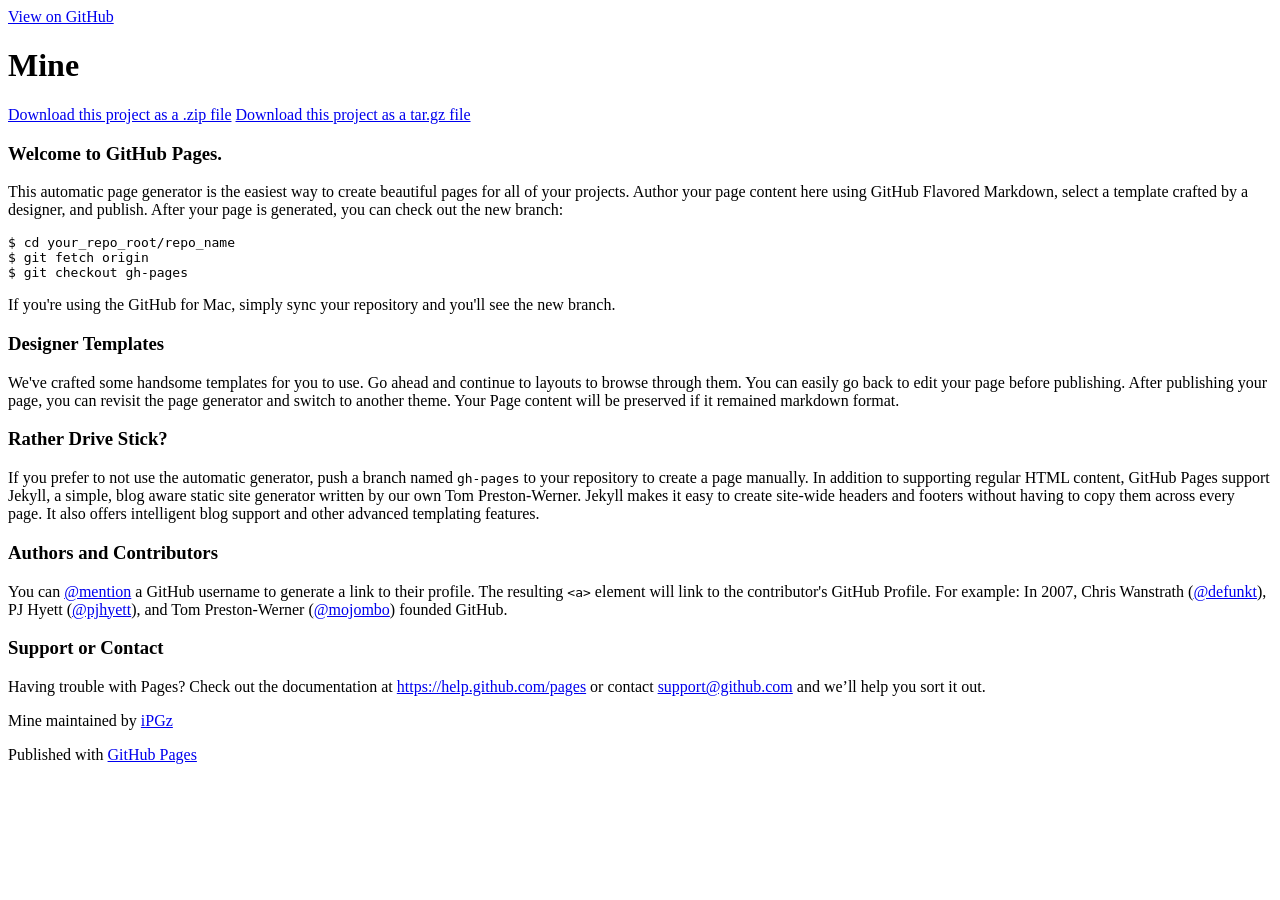
==== index.html @ 2ac25fbf "Create gh-pages branch via GitHub" ====
<!DOCTYPE html>
<html>

  <head>
    <meta charset='utf-8'>
    <meta http-equiv="X-UA-Compatible" content="chrome=1">
    <meta name="description" content="Mine : ">

    <link rel="stylesheet" type="text/css" media="screen" href="stylesheets/stylesheet.css">

    <title>Mine</title>
  </head>

  <body>

    <!-- HEADER -->
    <div id="header_wrap" class="outer">
        <header class="inner">
          <a id="forkme_banner" href="https://github.com/iPGz/Mine">View on GitHub</a>

          <h1 id="project_title">Mine</h1>
          <h2 id="project_tagline"></h2>

            <section id="downloads">
              <a class="zip_download_link" href="https://github.com/iPGz/Mine/zipball/master">Download this project as a .zip file</a>
              <a class="tar_download_link" href="https://github.com/iPGz/Mine/tarball/master">Download this project as a tar.gz file</a>
            </section>
        </header>
    </div>

    <!-- MAIN CONTENT -->
    <div id="main_content_wrap" class="outer">
      <section id="main_content" class="inner">
        <h3>
<a id="welcome-to-github-pages" class="anchor" href="#welcome-to-github-pages" aria-hidden="true"><span class="octicon octicon-link"></span></a>Welcome to GitHub Pages.</h3>

<p>This automatic page generator is the easiest way to create beautiful pages for all of your projects. Author your page content here using GitHub Flavored Markdown, select a template crafted by a designer, and publish. After your page is generated, you can check out the new branch:</p>

<pre><code>$ cd your_repo_root/repo_name
$ git fetch origin
$ git checkout gh-pages
</code></pre>

<p>If you're using the GitHub for Mac, simply sync your repository and you'll see the new branch.</p>

<h3>
<a id="designer-templates" class="anchor" href="#designer-templates" aria-hidden="true"><span class="octicon octicon-link"></span></a>Designer Templates</h3>

<p>We've crafted some handsome templates for you to use. Go ahead and continue to layouts to browse through them. You can easily go back to edit your page before publishing. After publishing your page, you can revisit the page generator and switch to another theme. Your Page content will be preserved if it remained markdown format.</p>

<h3>
<a id="rather-drive-stick" class="anchor" href="#rather-drive-stick" aria-hidden="true"><span class="octicon octicon-link"></span></a>Rather Drive Stick?</h3>

<p>If you prefer to not use the automatic generator, push a branch named <code>gh-pages</code> to your repository to create a page manually. In addition to supporting regular HTML content, GitHub Pages support Jekyll, a simple, blog aware static site generator written by our own Tom Preston-Werner. Jekyll makes it easy to create site-wide headers and footers without having to copy them across every page. It also offers intelligent blog support and other advanced templating features.</p>

<h3>
<a id="authors-and-contributors" class="anchor" href="#authors-and-contributors" aria-hidden="true"><span class="octicon octicon-link"></span></a>Authors and Contributors</h3>

<p>You can <a href="https://github.com/blog/821" class="user-mention">@mention</a> a GitHub username to generate a link to their profile. The resulting <code>&lt;a&gt;</code> element will link to the contributor's GitHub Profile. For example: In 2007, Chris Wanstrath (<a href="https://github.com/defunkt" class="user-mention">@defunkt</a>), PJ Hyett (<a href="https://github.com/pjhyett" class="user-mention">@pjhyett</a>), and Tom Preston-Werner (<a href="https://github.com/mojombo" class="user-mention">@mojombo</a>) founded GitHub.</p>

<h3>
<a id="support-or-contact" class="anchor" href="#support-or-contact" aria-hidden="true"><span class="octicon octicon-link"></span></a>Support or Contact</h3>

<p>Having trouble with Pages? Check out the documentation at <a href="https://help.github.com/pages">https://help.github.com/pages</a> or contact <a href="mailto:support@github.com">support@github.com</a> and we’ll help you sort it out.</p>
      </section>
    </div>

    <!-- FOOTER  -->
    <div id="footer_wrap" class="outer">
      <footer class="inner">
        <p class="copyright">Mine maintained by <a href="https://github.com/iPGz">iPGz</a></p>
        <p>Published with <a href="https://pages.github.com">GitHub Pages</a></p>
      </footer>
    </div>

    

  </body>
</html>
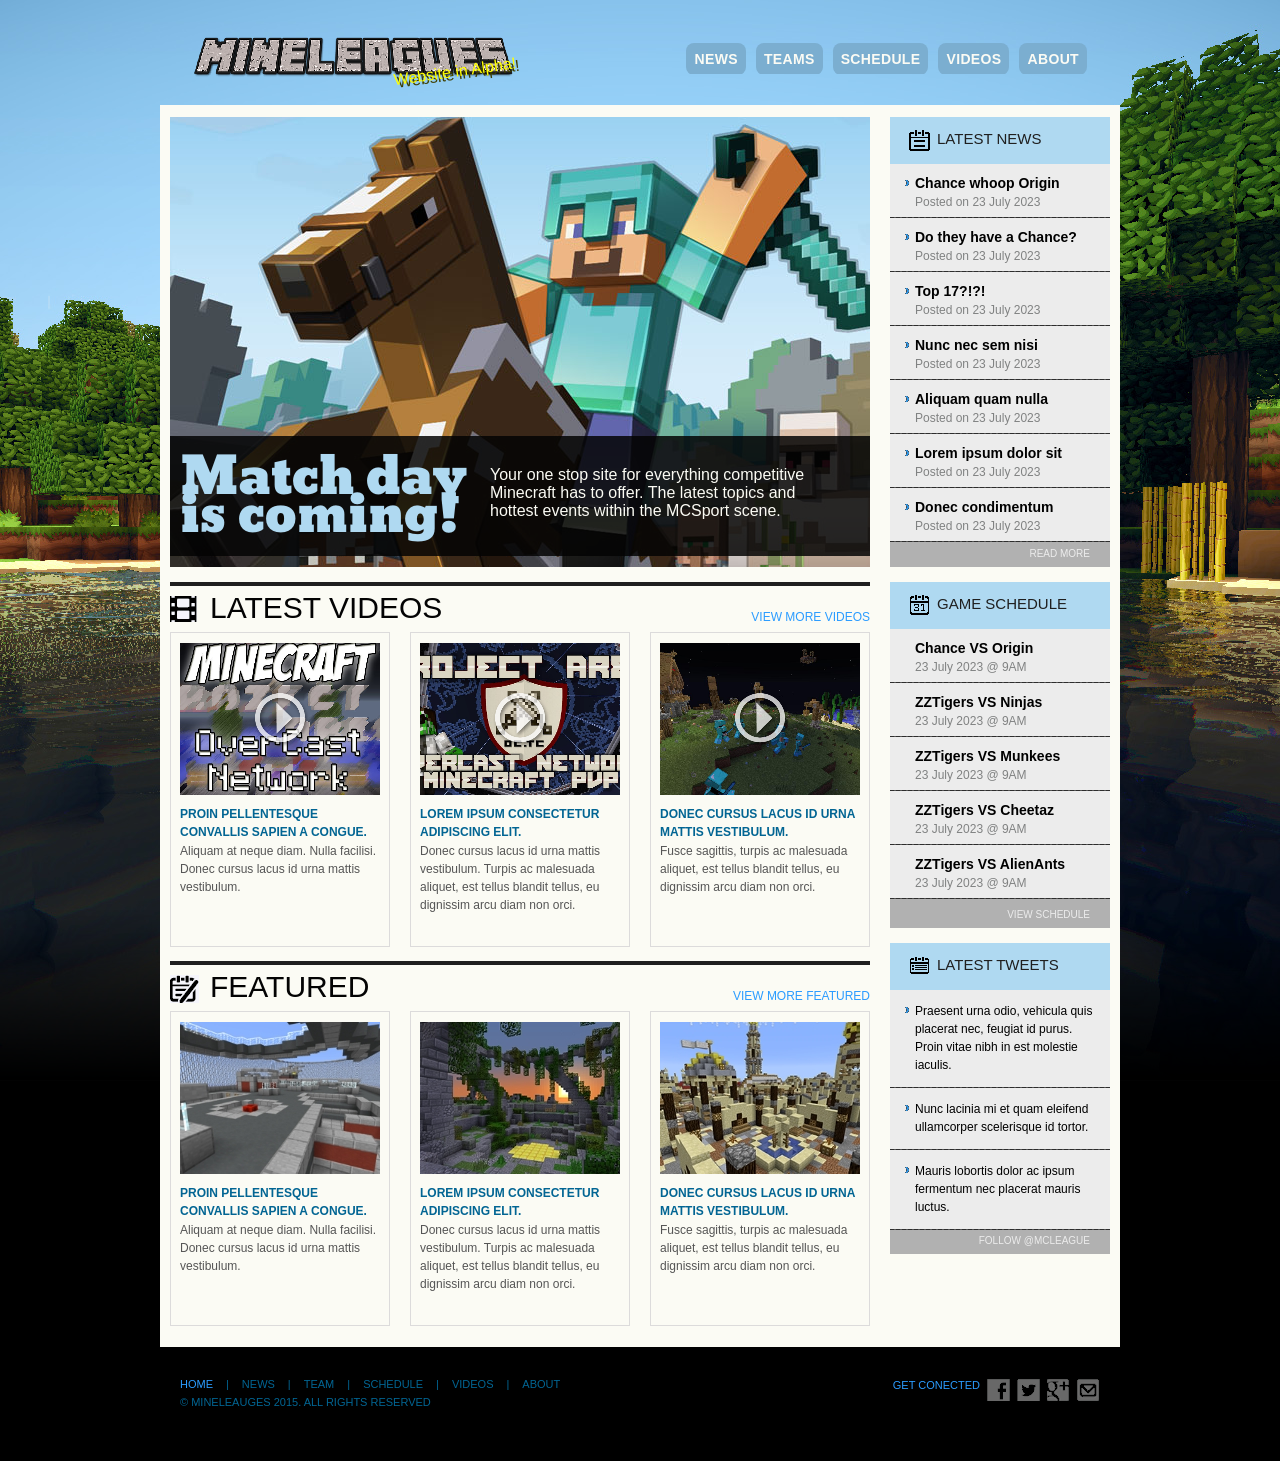
==== commit 539e57ae: "FrontPage Fix" ====
--- a/index.html
+++ b/index.html
@@ -1,79 +1,211 @@
 <!DOCTYPE html>
+<!-- Website template by freewebsitetemplates.com -->
 <html>
+<head>
+	<meta charset="UTF-8">
+	<title>MineLeagues - Home</title>
+	<link rel="stylesheet" href="css/style.css" type="text/css">
+	<link href='http://fonts.googleapis.com/css?family=Montserrat:700,400' rel='stylesheet' type='text/css'>
+	<link rel="icon" type="image/png" href="images/favicon.png">
+</head>
+<body>
+	<div class="background">
+		<div class="page">
+			<div class="header">
+				<a href="index.html" id="logo"><img src="images/logo.png" width="320px" height="42" alt="logo">
+				<div class="tilt">
+					<div id="motd" class="pop">Website&nbsp;in&nbsp;Alpha!</div>
+				</div>
 
-  <head>
-    <meta charset='utf-8'>
-    <meta http-equiv="X-UA-Compatible" content="chrome=1">
-    <meta name="description" content="Mine : ">
-
-    <link rel="stylesheet" type="text/css" media="screen" href="stylesheets/stylesheet.css">
-
-    <title>Mine</title>
-  </head>
-
-  <body>
-
-    <!-- HEADER -->
-    <div id="header_wrap" class="outer">
-        <header class="inner">
-          <a id="forkme_banner" href="https://github.com/iPGz/Mine">View on GitHub</a>
-
-          <h1 id="project_title">Mine</h1>
-          <h2 id="project_tagline"></h2>
-
-            <section id="downloads">
-              <a class="zip_download_link" href="https://github.com/iPGz/Mine/zipball/master">Download this project as a .zip file</a>
-              <a class="tar_download_link" href="https://github.com/iPGz/Mine/tarball/master">Download this project as a tar.gz file</a>
-            </section>
-        </header>
-    </div>
-
-    <!-- MAIN CONTENT -->
-    <div id="main_content_wrap" class="outer">
-      <section id="main_content" class="inner">
-        <h3>
-<a id="welcome-to-github-pages" class="anchor" href="#welcome-to-github-pages" aria-hidden="true"><span class="octicon octicon-link"></span></a>Welcome to GitHub Pages.</h3>
-
-<p>This automatic page generator is the easiest way to create beautiful pages for all of your projects. Author your page content here using GitHub Flavored Markdown, select a template crafted by a designer, and publish. After your page is generated, you can check out the new branch:</p>
-
-<pre><code>$ cd your_repo_root/repo_name
-$ git fetch origin
-$ git checkout gh-pages
-</code></pre>
-
-<p>If you're using the GitHub for Mac, simply sync your repository and you'll see the new branch.</p>
-
-<h3>
-<a id="designer-templates" class="anchor" href="#designer-templates" aria-hidden="true"><span class="octicon octicon-link"></span></a>Designer Templates</h3>
-
-<p>We've crafted some handsome templates for you to use. Go ahead and continue to layouts to browse through them. You can easily go back to edit your page before publishing. After publishing your page, you can revisit the page generator and switch to another theme. Your Page content will be preserved if it remained markdown format.</p>
-
-<h3>
-<a id="rather-drive-stick" class="anchor" href="#rather-drive-stick" aria-hidden="true"><span class="octicon octicon-link"></span></a>Rather Drive Stick?</h3>
-
-<p>If you prefer to not use the automatic generator, push a branch named <code>gh-pages</code> to your repository to create a page manually. In addition to supporting regular HTML content, GitHub Pages support Jekyll, a simple, blog aware static site generator written by our own Tom Preston-Werner. Jekyll makes it easy to create site-wide headers and footers without having to copy them across every page. It also offers intelligent blog support and other advanced templating features.</p>
-
-<h3>
-<a id="authors-and-contributors" class="anchor" href="#authors-and-contributors" aria-hidden="true"><span class="octicon octicon-link"></span></a>Authors and Contributors</h3>
-
-<p>You can <a href="https://github.com/blog/821" class="user-mention">@mention</a> a GitHub username to generate a link to their profile. The resulting <code>&lt;a&gt;</code> element will link to the contributor's GitHub Profile. For example: In 2007, Chris Wanstrath (<a href="https://github.com/defunkt" class="user-mention">@defunkt</a>), PJ Hyett (<a href="https://github.com/pjhyett" class="user-mention">@pjhyett</a>), and Tom Preston-Werner (<a href="https://github.com/mojombo" class="user-mention">@mojombo</a>) founded GitHub.</p>
-
-<h3>
-<a id="support-or-contact" class="anchor" href="#support-or-contact" aria-hidden="true"><span class="octicon octicon-link"></span></a>Support or Contact</h3>
-
-<p>Having trouble with Pages? Check out the documentation at <a href="https://help.github.com/pages">https://help.github.com/pages</a> or contact <a href="mailto:support@github.com">support@github.com</a> and we’ll help you sort it out.</p>
-      </section>
-    </div>
-
-    <!-- FOOTER  -->
-    <div id="footer_wrap" class="outer">
-      <footer class="inner">
-        <p class="copyright">Mine maintained by <a href="https://github.com/iPGz">iPGz</a></p>
-        <p>Published with <a href="https://pages.github.com">GitHub Pages</a></p>
-      </footer>
-    </div>
-
-    
-
-  </body>
-</html>
+				</a>
+				<ul>
+					<li>
+						<a href="news.html">News</a>
+					</li>
+					<li>
+						<a href="team.html">Teams</a>
+					</li>
+					<li>
+						<a href="schedule.html">Schedule</a>
+					</li>
+					<li>
+						<a href="videos.html">Videos</a>
+					</li>
+					<li>
+						<a href="about.html">About</a>
+					</li>
+				</ul>
+			</div>
+			<div class="body home">
+				<div>
+					<div class="featured">
+						<div>
+							<h2>Match day<br> is coming!</h2>
+							<p>
+								Your one stop site for everything competitive Minecraft has to offer. The latest topics and hottest events within the MCSport scene.
+							</p>
+						</div>
+					</div>
+					<div>
+						<div>
+							<h3>Latest Videos</h3>
+							<span><a href="videos.html">View More Videos</a></span>
+							<ul>
+								<li>
+									<a href="videos.html"><img src="images/video1.png" alt=""></a>
+									<h4>Proin pellentesque convallis sapien a congue.</h4>
+									<p>
+										Aliquam at neque diam. Nulla facilisi. Donec cursus lacus id urna mattis vestibulum.
+									</p>
+								</li>
+								<li>
+									<a href="videos.html"><img src="images/video2.png" alt=""></a>
+									<h4>Lorem ipsum consectetur adipiscing elit.</h4>
+									<p>
+										Donec cursus lacus id urna mattis vestibulum. Turpis ac malesuada aliquet, est tellus blandit tellus, eu dignissim arcu diam non orci.
+									</p>
+								</li>
+								<li>
+									<a href="videos.html"><img src="images/video3.png" alt=""></a>
+									<h4>Donec cursus lacus id urna mattis vestibulum.</h4>
+									<p>
+										Fusce sagittis, turpis ac malesuada aliquet, est tellus blandit tellus, eu dignissim arcu diam non orci.
+									</p>
+								</li>
+							</ul>
+						</div>
+						<div>
+							<h3>Featured</h3>
+							<span><a href="news.html">View More Featured</a></span>
+							<ul>
+								<li>
+									<a href="news.html"><img src="images/featured1.jpg" alt=""></a>
+									<h4>Proin pellentesque convallis sapien a congue.</h4>
+									<p>
+										Aliquam at neque diam. Nulla facilisi. Donec cursus lacus id urna mattis vestibulum.
+									</p>
+								</li>
+								<li>
+									<a href="news.html"><img src="images/featured2.jpg" alt=""></a>
+									<h4>Lorem ipsum consectetur adipiscing elit.</h4>
+									<p>
+										Donec cursus lacus id urna mattis vestibulum. Turpis ac malesuada aliquet, est tellus blandit tellus, eu dignissim arcu diam non orci.
+									</p>
+								</li>
+								<li>
+									<a href="news.html"><img src="images/featured3.jpg" alt=""></a>
+									<h4>Donec cursus lacus id urna mattis vestibulum.</h4>
+									<p>
+										Fusce sagittis, turpis ac malesuada aliquet, est tellus blandit tellus, eu dignissim arcu diam non orci.
+									</p>
+								</li>
+							</ul>
+						</div>
+					</div>
+				</div>
+				<div class="sidebar">
+					<div class="news">
+						<span>Latest News</span>
+						<ul>
+							<li>
+								<a href="news.html">Chance whoop Origin</a> <span>Posted on 23 July 2023</span>
+							</li>
+							<li>
+								<a href="news.html">Do they have a Chance?</a> <span>Posted on 23 July 2023</span>
+							</li>
+							<li>
+								<a href="news.html">Top 17?!?!</a> <span>Posted on 23 July 2023</span>
+							</li>
+							<li>
+								<a href="news.html">Nunc nec sem nisi</a> <span>Posted on 23 July 2023</span>
+							</li>
+							<li>
+								<a href="news.html">Aliquam quam nulla</a> <span>Posted on 23 July 2023</span>
+							</li>
+							<li>
+								<a href="news.html">Lorem ipsum dolor sit</a> <span>Posted on 23 July 2023</span>
+							</li>
+							<li>
+								<a href="news.html">Donec condimentum</a> <span>Posted on 23 July 2023</span>
+							</li>
+						</ul>
+						<a href="news.html">Read More</a>
+					</div>
+					<div class="section">
+						<span>Game Schedule</span>
+						<ul>
+							<li>
+								<a href="schedule.html">Chance VS Origin</a> <span>23 July 2023 @ 9AM</span>
+							</li>
+							<li>
+								<a href="schedule.html">ZZTigers VS Ninjas</a> <span>23 July 2023 @ 9AM</span>
+							</li>
+							<li>
+								<a href="schedule.html">ZZTigers VS Munkees</a> <span>23 July 2023 @ 9AM</span>
+							</li>
+							<li>
+								<a href="schedule.html">ZZTigers VS Cheetaz</a> <span>23 July 2023 @ 9AM</span>
+							</li>
+							<li>
+								<a href="schedule.html">ZZTigers VS AlienAnts</a> <span>23 July 2023 @ 9AM</span>
+							</li>
+						</ul>
+						<a href="schedule.html">View Schedule</a>
+					</div>
+					<div>
+						<span>Latest Tweets</span>
+						<ul>
+							<li>
+								<p>
+									<a href="#">Praesent urna odio, vehicula quis placerat nec, feugiat id purus. Proin vitae nibh in est molestie iaculis.</a>
+								</p>
+							</li>
+							<li>
+								<p>
+									<a href="#">Nunc lacinia mi et quam eleifend ullamcorper scelerisque id tortor.</a>
+								</p>
+							</li>
+							<li>
+								<p>
+									<a href="#">Mauris lobortis dolor ac ipsum fermentum nec placerat mauris  luctus.</a>
+								</p>
+							</li>
+						</ul>
+						<a href="http://freewebsitetemplates.com/go/twitter/">Follow @MCLeague</a>
+					</div>
+				</div>
+			</div>
+			<div class="footer">
+				<div>
+					<ul>
+						<li class="selected">
+							<a href="index.html">Home</a>|
+						</li>
+						<li>
+							<a href="news.html">News</a>|
+						</li>
+						<li>
+							<a href="team.html">Team</a>|
+						</li>
+						<li>
+							<a href="schedule.html">Schedule</a>|
+						</li>
+						<li>
+							<a href="videos.html">Videos</a>|
+						</li>
+						<li>
+							<a href="about.html">About</a>
+						</li>
+					</ul>
+					<p>
+						&#169; MineLeauges 2015. All Rights Reserved
+					</p>
+				</div>
+				<div class="connect">
+					<span>Get Conected</span> <a href="http://freewebsitetemplates.com/go/facebook/" id="fb">fb</a> <a href="http://freewebsitetemplates.com/go/twitter/" id="twitter">twitter</a> <a href="http://freewebsitetemplates.com/go/googleplus/" id="googleplus">google+</a> <a href="http://www.freewebsitetemplates.com/misc/contact" id="contact">contact</a>
+				</div>
+			</div>
+		</div>
+	</div>
+</body>
+</html>
--- a/css/style.css
+++ b/css/style.css
@@ -0,0 +1,1257 @@
+/*------------------------- Fonts ---------------------------*/
+@font-face {
+	font-family: 'bevanregular';
+	src: url('../fonts/bevan-webfont.eot');
+	src: url('../fonts/bevan-webfont.eot?#iefix') format('embedded-opentype'),  url('../fonts/bevan-webfont.woff') format('woff'),  url('../fonts/bevan-webfont.ttf') format('truetype'),  url('../fonts/bevan-webfont.svg#bevanregular') format('svg');
+	font-weight: normal;
+	font-style: normal;
+}
+/*------------------------- Layout styles ------------------------*/
+body {
+	margin:0;
+	background-color: black;
+	font-family:Arial, Helvetica, sans-serif;
+}
+a {
+	outline:none;
+}
+a img {
+	border:0;
+	display:block;
+}
+.background {
+	background:url(../images/bg-background.png) no-repeat center top;
+}
+.page {
+	width:960px;
+	margin:0 auto;
+	padding: 25px 0 35px;
+}
+/*------------------------- Header -------------------------*/
+.header {
+	background:none;
+	height:70px;
+	margin:0px 0px;
+	padding:10px 0 0 33px;
+}
+.header a#logo {
+	display:block;
+	float:left;
+	font-family:Arial Black, Helvetica, sans-serif;
+	height:42px;
+	width:320px;
+}
+.header ul {
+	float:right;
+	list-style:none;
+	margin:0;
+	overflow:hidden;
+	padding:9px 33px 0 0;
+}
+.header ul li:first-child {
+	margin:0;
+}
+.header ul li {
+	float:left;
+	margin:0 0 0 10px;
+}
+.header ul li a {
+	color:#fbfbf4;
+	font-family: Arial Black, Helvetica, sans-serif;
+	font-size:14px;
+	font-weight:700;
+	letter-spacing:.025em;
+	line-height:30px;
+	text-decoration:none;
+	text-transform:uppercase;
+	background: rgba(123, 174, 208, 1);
+	padding: 8px 8px 8px 8px;
+	border-radius: 8px
+}
+.header ul li.selected a, .header ul li a:hover {
+	background: rgba(124, 145, 158, 1);
+}
+/*------------------------- Splash Text --------------------*/
+#motd {
+    color: #FFFF00;
+    font-size: 14;
+    text-shadow:3px 3px #3F3F00;
+    padding: 0px;
+	margin-top: 0px;
+	margin-left: 200px;
+    position: absolute;
+}
+.pop {
+    animation: pop 0.58s infinite;
+    -webkit-animation: pop 0.58s infinite;
+}
+@keyframes pop {
+    from {
+        transform:scale(0.95)
+    }
+    50% {
+        transform:scale(1)
+    }
+    to {
+        transform:scale(0.95)
+    }
+}
+@-webkit-keyframes pop {
+    from {
+        -webkit-transform:scale(0.95)
+    }
+    50% {
+        -webkit-transform:scale(1)
+    }
+    to {
+        -webkit-transform:scale(0.95)
+    }
+}
+.tilt {
+    -ms-transform: rotate(-8deg);
+    -webkit-transform: rotate(-8deg);
+    transform: rotate(-8deg);
+}
+/*------------------------- Body ---------------------------*/
+.body {
+	background:url(../images/bg-content.png) no-repeat left bottom #fbfbf4;
+	margin:0 0 12px;
+	min-height:1188px;
+	padding:12px 10px 10px;
+}
+.body .sidebar div:first-child {
+	min-height:0!important;
+}
+.body.home {
+	background:none #fbfbf4;
+	overflow:hidden;
+}
+.body.home div:first-child {
+	float:left;
+	width:700px;
+}
+.body.home div:first-child .featured {
+	background:url(../images/featured.png) no-repeat;
+	border:0;
+	float:none;
+	height:450px;
+	margin:0 0 15px;
+	padding:0;
+	position:relative;
+	width:700px;
+}
+.body.home div:first-child .featured div:first-child {
+	background:url(../images/bg-transparent.png);
+	border:0;
+	bottom:11px;
+	height:120px;
+	left:0px;
+	margin:0;
+	overflow:hidden;
+	padding:0;
+	position:absolute;
+	right:1px;
+	width:100%;
+}
+.body.home div:first-child .featured div:first-child h2 {
+	color:#AFD9F1;
+	float:left;
+	font-family: bevanregular;
+	font-size:50px;
+	font-weight:400;
+	line-height:38px;
+	margin:0 20px 0 10px;
+	padding:18px 0 0;
+}
+.body.home div:first-child .featured div:first-child p {
+	color:#fbfbf4;
+	float:right;
+	font-family:Arial, Helvetica, sans-serif;
+	font-size:16px;
+	line-height:18px;
+	margin:30px 30px 0 0;
+	width:50%;
+}
+.body.home div:first-child div div:first-child {
+	float:none;
+	margin-bottom:14px;
+}
+.body.home div:first-child div div:first-child h3 {
+	background:url(../images/icons.png) no-repeat;
+	color:#030303;
+	display:block;
+	float:left;
+	font-family:Arial Black, Helvetica, sans-serif;
+	font-size:30px;
+	font-weight:400;
+	height:26px;
+	line-height:24px;
+	margin:0;
+	padding:0 0 0 40px;
+	text-transform:uppercase;
+	width:auto;
+}
+.body.home div:first-child div div:first-child span {
+	display:block;
+	float:right;
+	margin:11px 0 0;
+}
+.body.home div:first-child div div:first-child span a {
+	color:#2B9CFF;
+	font-family:Arial Black, Helvetica, sans-serif;
+	font-size:12px;
+	text-transform:uppercase;
+	text-decoration:none;
+}
+.body.home div:first-child div div:first-child span a:hover {
+	text-decoration:underline;
+}
+.body.home div:first-child div div:first-child ul {
+	clear:both;
+	list-style:none;
+	margin:0;
+	overflow:hidden;
+	padding:7px 0 0;
+}
+.body.home div:first-child div div:first-child ul li {
+	background:none;
+	border:1px solid #dcdbdb;
+	float:left;
+	margin:0 0 0 20px;
+	min-height:293px;
+	padding:10px 9px;
+	width:200px;
+}
+.body.home div:first-child div {
+	margin:0 0 11px;
+}
+.body.home div:first-child div div {
+	border-top:4px solid #1f1f1f;
+	padding:10px 0 0;
+}
+.body.home div:first-child div div h3 {
+	background:url(../images/icons.png) no-repeat 0 -31px;
+	color:#030303;
+	display:block;
+	float:left;
+	font-family:Arial Black, Helvetica, sans-serif;
+	font-size:30px;
+	font-weight:400;
+	height:29px;
+	line-height:24px;
+	margin:0;
+	padding:0 0 0 40px;
+	text-transform:uppercase;
+	width:auto;
+}
+.body.home div:first-child div div span {
+	display:block;
+	float:right;
+	margin:11px 0 0;
+}
+.body.home div:first-child div div span a {
+	color:#2B9CFF;
+	font-family:Arial Black, Helvetica, sans-serif;
+	font-size:12px;
+	text-transform:uppercase;
+	text-decoration:none;
+}
+.body.home div:first-child div div span a:hover{
+	text-decoration:underline;
+}
+.body.home div:first-child div div ul {
+	clear:both;
+	list-style:none outside none;
+	margin:0;
+	overflow:hidden;
+	padding:7px 0 0;
+}
+.body.home div:first-child div div ul li {
+	background:none;
+	border:1px solid #dcdbdb;
+	float:left;
+	margin:0 0 0 20px;
+	min-height:293px;
+	padding:10px 9px;
+	width:200px;
+}
+.body.home div:first-child div div ul li h4 {
+	color:#026593;
+	font-family:Arial Black, Helvetica, sans-serif;
+	font-size:12px;
+	line-height:18px;
+	margin:10px 0 0;
+	text-transform:uppercase;
+}
+.body.home div:first-child div div ul li p {
+	color:#555;
+	font-family:Arial, Helvetica, sans-serif;
+	font-size:12px;
+	line-height:18px;
+	margin:1px 0 4px;
+}
+.body.home div.sidebar {
+	float:right;
+	width:220px;
+}
+.body.home div.sidebar div {
+	background:none repeat scroll 0 0 #B1B1B1;
+	float:none;
+	margin:0 0 15px;
+	overflow:hidden;
+	width:220px;
+}
+.body.news div:first-child {
+	background:none;
+	border-color:#030303;
+	border-style:none none none solid;
+	border-width:4px;
+	float:left;
+	min-height:1159px;
+	padding:0 0 57px;
+	width:700px;
+}
+.body.news div:first-child span {
+	background:url(../images/icons.png) no-repeat 20px -373px #030303;
+	color:#2B9CFF;
+	display:block;
+	font-family: Arial Black, Helvetica, sans-serif;
+	font-size:30px;
+	height:47px;
+	line-height:44px;
+	padding:0 0 0 65px;
+	text-transform:uppercase;
+}
+.body.news div:first-child ul {
+	list-style:none;
+	margin:0;
+	padding:00;
+}
+.body.news div:first-child ul li {
+	background:none #fbfbf4;
+	border-bottom:4px solid #030303;
+	overflow:hidden;
+	padding:24px 15px 13px;
+}
+.body.news div:first-child ul li a {
+	float:left;
+	margin:0 20px 0 0;
+}
+.body.news div:first-child ul li div {
+	border:0 none;
+	margin:0!important;
+	overflow:hidden;
+	padding:0!important;
+}
+.body.news div:first-child ul li div h3 {
+	color:#026593;
+	float:none;
+	font-family:Arial Black, Helvetica, sans-serif;
+	font-size:17px;
+	font-weight:400;
+	line-height:24px;
+	margin:0;
+	text-decoration:none;
+	text-transform:uppercase;
+}
+.body.news div:first-child ul li div h3 a:hover {
+	color:#2B9CFF;
+	text-decoration:underline;
+}
+.body.news div:first-child ul li div span {
+	background:none;
+	color:#5e5e5e;
+	display:inline;
+	font-family:"Arial Black", Gadget, sans-serif;
+	font-size:12px;
+	height:auto;
+	line-height:18px;
+	padding:0;
+	text-transform:none;
+}
+.body.news div:first-child ul li div span span {
+	color:#2B9CFF;
+	padding:0;
+}
+.body.news div:first-child ul li div p {
+	color:#5e5e5e;
+	font-size:12px;
+	line-height:18px;
+	margin:15px 0;
+}
+.body.news div:first-child ul li div p a {
+	color:#5e5e5e;
+	float:none;
+	font-family:inherit;
+	font-size:12px;
+	margin:0;
+	text-decoration:underline;
+	text-transform:none;
+}
+.body.news div:first-child ul li div a {
+	color:#2B9CFF;
+	float:right;
+	font-family:"Arial Black", Gadget, sans-serif;
+	font-size:10px;
+	line-height:18px;
+	margin:-20px 0 -25px;
+	padding:0;
+	text-transform:uppercase;
+}
+.body.news div:first-child ul li div > a:hover {
+	color:#ff9c00;
+}
+.body.news div.sidebar div {
+	background:none repeat scroll 0 0 #1F1F1F;
+	float:none;
+	margin:0 0 15px;
+	overflow:hidden;
+	padding:0;
+	width:220px;
+}
+.body.news-single div:first-child {
+	background:none repeat scroll 0 0 transparent;
+	border-color:#030303;
+	border-style:none none none solid;
+	border-width:4px;
+	float:left;
+	min-height:1169px;
+	padding:0 0 19px;
+	width:700px;
+}
+.body.news-single div:first-child span:first-child {
+	background:url(../images/icons.png) no-repeat scroll 20px -373px #030303;
+	color:#2B9CFF;
+	display:block;
+	font-family:Arial Black, Helvetica, sans-serif;
+	font-size:30px;
+	height:47px;
+	line-height:44px;
+	padding:0 0 0 65px;
+	text-transform:uppercase;
+}
+.body.news-single div:first-child div {
+	border-bottom:4px solid #030303;
+	clear:both;
+	padding:18px 20px 36px 17px;
+}
+.body.news-single div:first-child div h3 {
+	color:#026593;
+	font-family:Arial Black, Helvetica, sans-serif;
+	font-size:26px;
+	font-weight:400;
+	line-height:24px;
+	margin:19px 0 3px;
+	text-transform:uppercase;
+}
+.body.news-single div:first-child div span {
+	color:#5e5e5e;
+	font-family:"Arial Black", Gadget, sans-serif;
+	font-size:12px;
+	line-height:18px;
+}
+.body.news-single div:first-child div span span:first-child {
+	background:none;
+	color:#2B9CFF;
+	display:inline;
+	font-family:"Arial Black", Gadget, sans-serif;
+	font-size:12px;
+	height:auto;
+	line-height:18px;
+	padding:0;
+	text-transform:none;
+}
+.body.news-single div:first-child div p {
+	color:#5e5e5e;
+	font-size:12px;
+	font-weight:700;
+	line-height:18px;
+	margin:18px 0 0;
+}
+.body.news-single div:first-child div.section {
+	border-bottom:4px solid #030303;
+	padding:13px 20px 24px 17px;
+}
+.body.news-single div:first-child div.section h5 {
+	color:#026593;
+	font-family:"Arial Black", Gadget, sans-serif;
+	font-size:12px;
+	font-weight:400;
+	line-height:18px;
+	margin:0;
+	text-transform:uppercase;
+}
+.body.news-single div:first-child div.section h4 {
+	color:#2B9CFF;
+	font-family:"Arial Black", Gadget, sans-serif;
+	font-size:12px;
+	font-weight:400;
+	line-height:18px;
+	margin:18px 0 1px;
+	text-transform:none;
+}
+.body.news-single div:first-child div.section span {
+	color:#5a5a5a;
+	display:block;
+	font-family:Arial, Helvetica, sans-serif!important;
+	font-size:12px;
+	font-style:italic;
+	font-weight:700;
+	line-height:18px;
+}
+.body.news-single div:first-child div.section p {
+	color:#5a5a5a;
+	font-family:Arial, Helvetica, sans-serif;
+	font-size:12px;
+	line-height:18px;
+	margin:0;
+	padding:0 0 0 37px;
+}
+.body.news-single div:first-child div.section p a {
+	color:#5a5a5a;
+}
+.body.news-single div:first-child form {
+	background:none #fbfbf4;
+	padding:13px 20px 5px 17px;
+}
+.body.news-single div:first-child form span:first-child {
+	background:none;
+	color:#026593;
+	font-family:"Arial Black", Gadget, sans-serif;
+	font-size:12px;
+	font-weight:400;
+	height:auto;
+	line-height:18px;
+	margin:0 0 14px;
+	padding:0;
+	text-transform:uppercase;
+}
+.body.news-single div:first-child form label {
+	color:#5e5e5e;
+	display:block;
+	font-family:"Arial Black", Gadget, sans-serif;
+	font-size:12px;
+	height:35px;
+}
+.body.news-single div:first-child form label input {
+	background:none #fbfbf4;
+	border:1px solid #989797;
+	cursor:auto;
+	font-family:Arial, Helvetica, sans-serif;
+	font-size:11px;
+	height:auto;
+	margin:0 12px 0 0;
+	padding:4px 5px 5px;
+	text-align:left;
+	width:188px;
+}
+.body.news-single div:first-child form textarea {
+	background:none #fbfbf4;
+	border:1px solid #989797;
+	display:block;
+	font-family:Arial, Helvetica, sans-serif;
+	font-size:11px;
+	height:123px;
+	margin:1px 0 23px;
+	overflow:auto;
+	padding:4px 5px;
+	resize:none;
+	width:298px;
+}
+.body.news-single div:first-child form input {
+	background:none #AFD9F1;
+	border:1px solid #1f1f1f;
+	cursor:pointer;
+	font-family:"Arial Black", Gadget, sans-serif;
+	font-size:12px;
+	height:30px;
+	text-align:center;
+	width:132px;
+}
+.body.news-single div:first-child form > input:hover {
+	background:none #ff9c00;
+}
+.body.team div:first-child div h3 {
+	color:#026593;
+	font-family:Arial Black, Helvetica, sans-serif;
+	font-size:20px;
+	font-weight:400;
+	line-height:24px;
+	text-decoration:none;
+	text-transform:uppercase;
+}
+.body.team div:first-child div p {
+	color:#5e5e5e;
+	font-size:12px;
+	font-weight:700;
+	line-height:18px;
+	margin:14px 0 0;
+}
+.body.team div:first-child div.section span:first-child {
+	background:none #030303;
+	font-size:18px;
+	height:37px;
+	line-height:37px;
+	padding:0 0 0 20px;
+}
+.body.team div:first-child div.section ul {
+	list-style:none;
+	margin:0;
+	overflow:hidden;
+	padding:22px 0 26px;
+}
+.body.team div:first-child div.section ul li {
+	float:left;
+	height:168px;
+	margin:0 0 31px;
+	text-align:center;
+	width:238px;
+}
+.body.team div:first-child div.section ul li a {
+	color:#195c86;
+	display:inline-block;
+	font-family:Arial Black, Helvetica, sans-serif;
+	font-size:18px;
+	height:145px;
+	line-height:34px;
+	text-decoration:none;
+	text-transform:uppercase;
+	width:140px;
+}
+.body.team-single div:first-child div {
+	clear:both;
+	overflow:hidden;
+	padding:18px 0px 0px 17px
+}
+.body.team-single div:first-child div span:first-child {
+	background:none;
+	display:block;
+	float:left;
+	height:443px;
+	margin:0 20px 29px 0;
+	padding:0;
+	width:330px;
+}
+.body.team-single div:first-child div h3 {
+	color:#026593;
+	float:left;
+	font-family:Arial Black, Helvetica, sans-serif;
+	font-size:20px;
+	font-weight:400;
+	line-height:18px;
+	margin:1px 0 0;
+	text-transform:uppercase;
+}
+.body.team-single div:first-child div p {
+	color:#5e5e5e;
+	float:left;
+	font-size:12px;
+	font-weight:700;
+	line-height:18px;
+	margin:17px 0 0;
+	width:328px;
+}
+.body.team-single div:first-child div p a {
+	color:#5e5e5e;
+	text-decoration:underline;
+}
+.body.team-single div:first-child div.section {
+	padding:0;
+}
+.body.team-single div:first-child div.section h3 {
+	float:none;
+}
+.body.team-single div:first-child div.section p {
+	float:none;
+	width:auto;
+}
+.body.videos div:first-child {
+	background:none repeat scroll 0 0 transparent;
+	border-color:#030303;
+	border-style:none none solid solid;
+	border-width:4px 4px 5px;
+	float:left;
+	min-height:1159px;
+	padding:0 0 24px;
+	width:700px;
+}
+.body.videos div:first-child span {
+	background:url(../images/icons.png) no-repeat scroll 20px -458px #030303;
+	color:#2B9CFF;
+	display:block;
+	font-family:Arial Black, Helvetica, sans-serif;
+	font-size:30px;
+	height:47px;
+	line-height:44px;
+	padding:0 0 0 65px;
+	text-transform:uppercase;
+}
+.body.videos div:first-child div h3 {
+	color:#026593;
+	font-family:Arial Black, Helvetica, sans-serif;
+	font-size:20px;
+	font-weight:400;
+	line-height:24px;
+	text-decoration:none;
+	text-transform:uppercase;
+}
+.body.videos div:first-child div p {
+	color:#5E5E5E;
+	font-size:12px;
+	font-weight:700;
+	line-height:18px;
+	margin:14px 0 0;
+}
+.body.videos div:first-child div.section span {
+	background:none repeat scroll 0 0 #030303;
+	font-size:18px;
+	height:37px;
+	line-height:37px;
+	padding:0 0 0 20px;
+}
+.body.videos div:first-child div.section ul {
+	clear:both;
+	list-style:none;
+	margin:17px 0 0;
+	overflow:hidden;
+	padding:0 15px;
+}
+.body.videos div:first-child div.section ul li {
+	background:none #1f1f1f;
+	border:0;
+	float:left;
+	margin:0 0 0 13px;
+	min-height:293px;
+	padding:10px;
+	width:200px;
+}
+.body.about div:first-child {
+	background:none repeat scroll 0 0 transparent;
+	border-color:#030303;
+	border-style:none none none solid;
+	border-width:4px 4px 5px;
+	float:left;
+	min-height:1179px;
+	padding:0 0 9px;
+	width:700px;
+}
+.body.about div:first-child div {
+	clear:both;
+	padding:18px 20px 35px 17px;
+}
+.body.about div:first-child div h3 {
+	color:#026593;
+	font-family:Arial Black, Helvetica, sans-serif;
+	font-size:20px;
+	font-weight:400;
+	line-height:24px;
+	margin:16px 0 0;
+	text-decoration:none;
+	text-transform:uppercase;
+}
+.body.about div:first-child div p {
+	color:#5E5E5E;
+	font-size:12px;
+	font-weight:700;
+	line-height:18px;
+	margin:14px 0 30px;
+}
+.body.schedule div:first-child {
+	background:none repeat scroll 0 0 transparent;
+	border-color:#030303;
+	border-style:none none solid solid;
+	border-width:4px 4px 5px;
+	float:left;
+	min-height:1159px;
+	padding:0 0 0px;
+	width:700px;
+}
+.body.schedule div:first-child span:first-child {
+	background:url(../images/icons.png) no-repeat scroll 20px -502px #030303;
+	color:#2B9CFF;
+	display:block;
+	font-family:Arial Black, Helvetica, sans-serif;
+	font-size:30px;
+	height:47px;
+	line-height:44px;
+	padding:0 0 0 65px;
+	text-transform:uppercase;
+}
+.body.schedule div:first-child div {
+	clear:both;
+	padding:0;
+}
+.body.schedule div:first-child div .section {
+	background:url(../images/bg-schedule.jpg) no-repeat -3px 0;
+	border-style:none none none solid;
+	float:none;
+	height:168px;
+	min-height:0;
+	padding:0;
+}
+.body.schedule div:first-child div .section span {
+	background:none repeat scroll 0 0 transparent;
+	color:#FBFBF4;
+	display:block;
+	float:left;
+	font-size:26px;
+	height:auto;
+	line-height:24px;
+	margin:47px 25px 0 20px;
+	padding:0;
+	text-shadow:3px 5px 0 #01467C;
+	width:auto;
+}
+.body.schedule div:first-child div .section div {
+	clear:none;
+	float:left;
+	width:300px;
+}
+.body.schedule div:first-child div .section div p {
+	color:#FBFBF4;
+	display:block;
+	font-family:"Arial Black", Gadget, sans-serif;
+	font-size:18px;
+	height:auto;
+	line-height:27px;
+	margin:44px 0 0;
+	text-shadow:3px 4px 0 #01467C;
+}
+.body.schedule div:first-child div span {
+	background:none repeat scroll 0 0 #030303;
+	color:#2B9CFF;
+	display:block;
+	font-family:Arial Black, Helvetica, sans-serif;
+	font-size:18px;
+	height:37px;
+	line-height:37px;
+	padding:0 0 0 20px;
+	text-transform:uppercase;
+}
+.body.schedule div:first-child div ul {
+	list-style:none;
+	margin:0;
+	padding:0;
+}
+.body.schedule div:first-child div ul li {
+	border-top:4px solid #030303;
+	overflow:hidden;
+	padding:15px 40px 19px 20px;
+}
+.body.schedule div:first-child div ul li span:first-child {
+	background:none;
+	color:#026593;
+	display:block;
+	float:left;
+	font-family:Arial Black, Helvetica, sans-serif;
+	font-size:18px;
+	height:auto;
+	line-height:24px;
+	padding:0;
+	text-transform:uppercase;
+}
+.body.schedule div:first-child div ul li div {
+	clear:none;
+	float:left;
+	margin:0 0 0 90px;
+	padding:5px 0 0;
+	width:400px;
+}
+.body.schedule div:first-child div ul li div span {
+	background:none!important;
+	color:#026593!important;
+	display:block!important;
+	float:none!important;
+	font-family:"Arial Black", Gadget, sans-serif!important;
+	font-size:12px!important;
+	height:auto!important;
+	line-height:18px!important;
+	padding:0!important;
+	text-transform:none!important;
+}
+.body.schedule div:first-child div ul li div p {
+	color:#5e5e5e;
+	font-size:12px;
+	font-weight:700;
+	line-height:18px;
+	margin:13px 0 0;
+}
+.body.schedule div:first-child div ul li div p a {
+	color:#5e5e5e;
+	text-decoration:underline;
+}
+.body.home div:first-child div div:first-child ul li:first-child, .body.home div:first-child div div ul li:first-child, .body.news div:first-child ul li div h3, .body.videos div:first-child div.section ul li:first-child {
+	margin:0;
+}
+.body.home div:first-child div div:first-child ul li a img:hover, .body.home div:first-child div div ul li a img:hover, .body.news div:first-child ul li a img:hover, .body.team div:first-child div.section ul li a img:hover, .body.videos div:first-child div.section ul li a img:hover {
+	filter:alpha(opacity=80);/* Needed for IE8 and old versions */
+	opacity:0.8;
+}
+.body.home div:first-child div div:first-child ul li h4, .body.videos div:first-child div.section ul li h4 {
+	color:#026593;
+	font-family:Arial Black, Helvetica, sans-serif;
+	font-size:12px;
+	line-height:18px;
+	margin:10px 0 0;
+	text-transform:uppercase;
+}
+.body.home div:first-child div div:first-child ul li h4 a, .body.home div:first-child div div ul li h4 a, .body.videos div:first-child div.section ul li h4 a {
+	color:#026593;
+	text-decoration:none;
+}
+.body.home div:first-child div div:first-child ul li h4 a:hover, .body.home div:first-child div div ul li h4 a:hover, .body.team div:first-child div h3 a:hover, .body.videos div:first-child div h3 a:hover, .body.videos div:first-child div.section ul li h4 a:hover {
+	color:#2B9CFF;
+	text-decoration:underline;
+}
+.body.home div:first-child div div:first-child ul li p, .body.videos div:first-child div.section ul li p {
+	color:#555;
+	font-family:Arial, Helvetica, sans-serif;
+	font-size:12px;
+	line-height:18px;
+	margin:1px 0 4px;
+}
+.body.home div.sidebar .news, .body.news div.sidebar .news, .body.news-single div.sidebar .news, .body.team div.sidebar .news, .body.team-single div.sidebar .news, .body.videos div.sidebar .news, .body.about div.sidebar .news, .body.schedule div.sidebar .news {
+	background:none #B1B1B1;
+	float:none;
+	margin:0 0 15px;
+	overflow:hidden;
+	width:220px;
+	border:0;
+}
+.body.home div.sidebar .news span, .body.news div.sidebar .news span, .body.news-single div.sidebar .news span, .body.team div.sidebar .news span:first-child, .body.team-single div.sidebar .news span, .body.videos div.sidebar .news span, .body.about div.sidebar .news span:first-child, .body.schedule div.sidebar .news span {
+	background:url(../images/icons.png) no-repeat 19px -60px #AFD9F1;
+	color:#1f1f1f;
+	display:block;
+	font-family:Arial Black, Helvetica, sans-serif;
+	font-size:15px;
+	height:47px;
+	line-height:44px;
+	padding:0 0 0 47px;
+	text-transform:uppercase;
+}
+.body.home div.sidebar .news ul, .body.news div.sidebar .news ul, .body.news-single div.sidebar .news ul, .body.team div.sidebar .news ul, .body.team-single div.sidebar .news ul, .body.videos div.sidebar .news ul, .body.about div.sidebar .news ul, .body.schedule div.sidebar .news ul {
+	list-style:none;
+	margin:0;
+	padding:0 0 1px;
+}
+.body.home div.sidebar .news ul li:hover, .body.home div.sidebar .section ul li:hover, .body.news div.sidebar .news ul li:hover, .body.news div.sidebar .section ul li:hover, .body.news-single div.sidebar .news ul li:hover, .body.news-single div.sidebar .section ul li:hover, .body.team div.sidebar .news ul li:hover, .body.team div.sidebar .section ul li:hover, .body.team-single div.sidebar .news ul li:hover, .body.team-single div.sidebar .section ul li:hover, .body.videos div.sidebar .news ul li:hover, .body.videos div.sidebar .section ul li:hover, .body.about div.sidebar .news ul li:hover, .body.about div.sidebar .section ul li:hover, .body.schedule div.sidebar .news ul li:hover, .body.schedule div.sidebar .section ul li:hover {
+	background:url(../images/bg-list-hover.png) repeat-x;
+}
+.body.home div.sidebar .news ul li, .body.news div.sidebar .news ul li, .body.news-single div.sidebar .news ul li, .body.team div.sidebar .news ul li, .body.team-single div.sidebar .news ul li, .body.videos div.sidebar .news ul li, .body.about div.sidebar .news ul li, .body.schedule div.sidebar .news ul li {
+	background:url(../images/bg-list.png) repeat-x left bottom;
+	height:54px;
+	padding:0 15px;
+	border:0;
+}
+.body.home div.sidebar .news ul li a, .body.news div.sidebar .news ul li a, .body.news-single div.sidebar .news ul li a, .body.team div.sidebar .news ul li a, .body.team-single div.sidebar .news ul li a, .body.videos div.sidebar .news ul li a, .body.about div.sidebar .news ul li a, .body.schedule div.sidebar .news ul li a {
+	background:url(../images/icon-arrow-right.png) no-repeat left 6px;
+	color:#000;
+	display:inline-block;
+	float:none;
+	font-family:Arial, Helvetica, sans-serif;
+	font-size:14px;
+	font-weight:700;
+	line-height:18px;
+	margin:10px 0 1px;
+	padding:0 0 0 10px;
+	text-decoration:none;
+	text-transform:none;
+}
+.body.home div.sidebar .news ul li span, .body.news div.sidebar .news ul li span, .body.news-single div.sidebar .news ul li span, .body.team div.sidebar .news ul li span, .body.team-single div.sidebar .news ul li span, .body.videos div.sidebar .news ul li span, .body.about div.sidebar .news ul li span, .body.schedule div.sidebar .news ul li span {
+	background:none;
+	color:#808282;
+	font-family:Arial, Helvetica, sans-serif;
+	font-size:12px;
+	font-weight:400;
+	line-height:18px;
+	padding:0 0 0 10px;
+	text-transform:none;
+	height: auto;
+}
+.body.home div.sidebar .news a, .body.home div.sidebar .section a, .body.news div.sidebar .news a, .body.news div.sidebar .section a, .body.news-single div.sidebar .news a, .body.news-single div.sidebar .section a, .body.team div.sidebar .news a, .body.team div.sidebar .section a, .body.team-single div.sidebar .news a, .body.team-single div.sidebar .section a, .body.videos div.sidebar .news a, .body.videos div.sidebar .section a, .body.about div.sidebar .news a, .body.about div.sidebar .section a, .body.schedule div.sidebar .news a, .body.schedule div.sidebar .section a {
+	color:#ECECEC;
+	float:right;
+	font-family:"Arial Black", Gadget, sans-serif;
+	font-size:10px;
+	line-height:18px;
+	margin:2px 20px 4px 0;
+	text-transform:uppercase;
+	text-decoration:none;
+}
+.body.home div.sidebar .news > a:hover, .body.home div.sidebar .section > a:hover, .body.news div.sidebar .news > a:hover, .body.news div.sidebar .section > a:hover, .body.news-single div.sidebar .news > a:hover, .body.news-single div.sidebar .section > a:hover, .body.team div.sidebar .news > a:hover, .body.team div.sidebar .section > a:hover, .body.team-single div.sidebar .news > a:hover, .body.team-single div.sidebar .section > a:hover, .body.videos div.sidebar .news > a:hover, .body.videos div.sidebar .section > a:hover, .body.about div.sidebar .news > a:hover, .body.about div.sidebar .section > a:hover, .body.schedule div.sidebar .news > a:hover, .body.schedule div.sidebar .section > a:hover, .body.home div.sidebar div > a:hover, .body.news div.sidebar div > a:hover, .body.news-single div.sidebar div > a:hover, .body.team div.sidebar div > a:hover, .body.team-single div.sidebar div > a:hover, .body.schedule div.sidebar div > a:hover, .body.videos div.sidebar div > a:hover {
+	text-decoration:underline;
+}
+.body.home div.sidebar .section, .body.news div.sidebar .section, .body.news-single div.sidebar .section, .body.team div.sidebar .section, .body.team-single div.sidebar .section, .body.videos div.sidebar .section, .body.about div.sidebar .section, .body.schedule div.sidebar .section {
+	background:none repeat scroll 0 0 #B1B1B1;
+	float:none;
+	overflow:hidden;
+	width:220px;
+}
+.body.home div.sidebar .section span, .body.news div.sidebar .section span, .body.news-single div.sidebar .section span, .body.team div.sidebar .section span, .body.team-single div.sidebar .section span, .body.videos div.sidebar .section span, .body.about div.sidebar .section span, .body.schedule div.sidebar .section span {
+	background:url(../images/icons.png) no-repeat scroll 19px -100px #AFD9F1;
+	color:#1F1F1F;
+	display:block;
+	font-family:Arial Black, Helvetica, sans-serif;
+	font-size:15px;
+	height:47px;
+	line-height:44px;
+	padding:0 0 0 47px;
+	text-transform:uppercase;
+	text-decoration:none;
+}
+.body.home div.sidebar .section ul, .body.news div.sidebar .section ul, .body.news-single div.sidebar .section ul, .body.team div.sidebar .section ul, .body.team-single div.sidebar .section ul, .body.videos div.sidebar .section ul, .body.about div.sidebar .section ul, .body.schedule div.sidebar .section ul {
+	list-style:none outside none;
+	margin:0;
+	padding:0 0 5px;
+}
+.body.home div.sidebar .section ul li, .body.news div.sidebar .section ul li, .body.news-single div.sidebar .section ul li, .body.team div.sidebar .section ul li, .body.team-single div.sidebar .section ul li, .body.videos div.sidebar .section ul li, .body.about div.sidebar .section ul li, .body.schedule div.sidebar .section ul li {
+	background:url(../images/bg-list.png) repeat-x scroll left bottom transparent;
+	height:54px;
+	padding:0 15px;
+}
+.body.home div.sidebar .section ul li a, .body.news div.sidebar .section ul li a, .body.news-single div.sidebar .section ul li a, .body.team div.sidebar .section ul li a, .body.team-single div.sidebar .section ul li a, .body.videos div.sidebar .section ul li a, .body.about div.sidebar .section ul li a, .body.schedule div.sidebar .section ul li a {
+	color:#000;
+	display:inline-block;
+	float:none;
+	font-family:Arial, Helvetica, sans-serif;
+	font-size:14px;
+	font-weight:700;
+	line-height:18px;
+	margin:10px 0 1px;
+	padding:0 0 0 10px;
+	text-decoration:none;
+	text-transform:none;
+}
+.body.home div.sidebar .section ul li span, .body.news div.sidebar .section ul li span, .body.news-single div.sidebar .section ul li span, .body.team div.sidebar .section ul li span, .body.team-single div.sidebar .section ul li span, .body.videos div.sidebar .section ul li span, .body.about div.sidebar .section ul li span, .body.schedule div.sidebar .section ul li span {
+	background:none repeat scroll 0 0 transparent;
+	color:#808282;
+	font-family:Arial, Helvetica, sans-serif;
+	font-size:12px;
+	font-weight:400;
+	line-height:18px;
+	padding:0 0 0 10px;
+	text-transform:none;
+}
+.body.home div.sidebar div span, .body.news div.sidebar div span, .body.news-single div.sidebar div span, .body.team div.sidebar div span, .body.team-single div.sidebar div span, .body.videos div.sidebar div span, .body.about div.sidebar div span, .body.schedule div.sidebar div span {
+	background:url(../images/icons.png) no-repeat scroll 19px -137px #AFD9F1;
+	color:#1F1F1F;
+	display:block;
+	font-family:Arial Black, Helvetica, sans-serif;
+	font-size:15px;
+	height:47px;
+	line-height:44px;
+	padding:0 0 0 47px;
+	text-transform:uppercase;
+}
+.body.home div.sidebar div ul, .body.news div.sidebar div ul, .body.news-single div.sidebar div ul, .body.team div.sidebar div ul, .body.team-single div.sidebar div ul, .body.videos div.sidebar div ul, .body.about div.sidebar div ul, .body.schedule div.sidebar div ul {
+	list-style:none outside none;
+	margin:0;
+	padding:0;
+}
+.body.home div.sidebar div ul li:hover, .body.news div.sidebar div ul li:hover, .body.news-single div.sidebar div ul li:hover, .body.team div.sidebar div ul li:hover, .body.team-single div.sidebar div ul li:hover, .body.videos div.sidebar div ul li:hover, .body.about div.sidebar div ul li:hover, .body.schedule div.sidebar div ul li:hover {
+	background:url(../images/bg-list-hover.png) repeat-x left bottom #D3D3D3;
+}
+.body.home div.sidebar div ul li, .body.news div.sidebar div ul li, .body.news-single div.sidebar div ul li, .body.team div.sidebar div ul li, .body.team-single div.sidebar div ul li, .body.videos div.sidebar div ul li, .body.about div.sidebar div ul li, .body.schedule div.sidebar div ul li {
+	background:url(../images/bg-list.png) repeat-x left bottom #ECECEC;
+	height:auto;
+	padding:0 15px;
+}
+.body.home div.sidebar div ul li p, .body.news div.sidebar div ul li p, .body.news-single div.sidebar div ul li p, .body.team div.sidebar div ul li p, .body.team-single div.sidebar div ul li p, .body.videos div.sidebar div ul li p, .body.about div.sidebar div ul li p, .body.schedule div.sidebar div ul li p {
+	background:url(../images/icon-arrow-right.png) no-repeat scroll left 17px transparent;
+	color:#fff;
+	font-size:12px;
+	font-weight:700;
+	line-height:18px;
+	margin:0;
+	padding:12px 0 14px 10px;
+}
+.body.home div.sidebar div ul li p a, .body.news div.sidebar div ul li p a, .body.news-single div.sidebar div ul li p a, .body.team div.sidebar div ul li p a, .body.team-single div.sidebar div ul li p a, .body.videos div.sidebar div ul li p a, .body.about div.sidebar div ul li p a, .body.schedule div.sidebar div ul li p a {
+	color:#000;
+	font-size:12px;
+	font-weight:700;
+	line-height:18px;
+	margin:0;
+	text-transform:none;
+	float:none;
+	text-decoration:none;
+	font-weight:normal;
+	font-family: Arial,Helvetica,sans-serif;
+}
+.body.home div.sidebar div a, .body.news div.sidebar div a, .body.news-single div.sidebar div a, .body.team div.sidebar div a, .body.team-single div.sidebar div a, .body.videos div.sidebar div a, .body.about div.sidebar div a, .body.schedule div.sidebar div a {
+	color:#ECECEC;
+	float:right;
+	font-family:"Arial Black", Gadget, sans-serif;
+	font-size:10px;
+	line-height:18px;
+	margin:2px 20px 4px 0;
+	text-transform:uppercase;
+	text-decoration:none;
+}
+.body.news, .body.news-single, .body.team, .body.team-single, .body.videos, .body.about, .body.schedule {
+	overflow:hidden;
+}
+.body.news div:first-child ul li div p a:hover, .body.news-single div:first-child div p a:hover, .body.news-single div:first-child div.section p a:hover, .body.team div:first-child div p a:hover {
+	color:#2B9CFF;
+	text-decoration: underline;
+}
+.body.news div.sidebar, .body.news-single div.sidebar, .body.team div.sidebar, .body.team-single div.sidebar, .body.videos div.sidebar, .body.about div.sidebar, .body.schedule div.sidebar {
+	background:none;
+	float:right;
+	width:220px;
+}
+.body.news-single div:first-child a#paging, .body.team-single div:first-child a#paging {
+	color:#2B9CFF;
+	float:right;
+	font-family:Arial Black, Helvetica, sans-serif;
+	font-size:12px;
+	margin:-27px 20px 0;
+	text-transform:uppercase;
+}
+.body.news-single div:first-child div img, .body.team div:first-child div img, .body.team-single div:first-child div span img, .body.videos div:first-child div img, .body.about div:first-child div img {
+	border:5px solid #030303;
+	display:block;
+}
+.body.news-single div:first-child div p a, .body.team div:first-child div p a {
+	color:#5e5e5e;
+}
+.body.news-single div.sidebar div, .body.team div.sidebar div, .body.team-single div.sidebar div, .body.videos div.sidebar div, .body.about div.sidebar div, .body.schedule div.sidebar div {
+	background:none repeat scroll 0 0 #1F1F1F;
+	border:0;
+	float:none;
+	margin:0 0 15px;
+	overflow:hidden;
+	padding:0;
+	width:220px;
+}
+.body.team div:first-child, .body.team-single div:first-child {
+	background:none repeat scroll 0 0 transparent;
+	border-color:#030303;
+	border-style:none none none solid;
+	border-width:4px 4px 5px;
+	float:left;
+	min-height:1159px;
+	padding:0 0 29px;
+	width:700px;
+}
+.body.team div:first-child span:first-child, .body.team-single div:first-child span, .body.about div:first-child span:first-child {
+	background:url(../images/icons.png) no-repeat scroll 20px -417px #030303;
+	color:#2B9CFF;
+	display:block;
+	font-family:Arial Black, Helvetica, sans-serif;
+	font-size:30px;
+	height:47px;
+	line-height:44px;
+	padding:0 0 0 65px;
+	text-transform:uppercase;
+}
+.body.team div:first-child div, .body.videos div:first-child div {
+	clear:both;
+	padding:18px 20px 13px 17px;
+}
+.body.team div:first-child div h3, .body.videos div:first-child div h3 {
+	margin:16px 0 0;
+}
+.body.team div:first-child div.section, .body.videos div:first-child div.section {
+	padding-left:0;
+	padding-right:0;
+}
+.body.team-single div:first-child div p a:hover, .body.videos div:first-child div p a:hover, .body.about div:first-child div p a:hover, .body.schedule div:first-child div ul li div p a:hover {
+	color:#2B9CFF;
+}
+.body.videos div:first-child div p a, .body.about div:first-child div p a {
+	color:#5E5E5E;
+}
+.body.videos div:first-child div.section ul li a img, .body.schedule div:first-child div ul li:first-child {
+	border:0;
+}
+/*------------------------- Footer -------------------------*/
+.footer {
+	background:none #000000;
+	height:67px;
+	margin:0px 0px;
+	padding:0;
+}
+.footer div:first-child {
+	float:left;
+	margin:0 0 0 20px;
+	overflow:hidden;
+}
+.footer div:first-child ul {
+	list-style:none;
+	margin:0;
+	overflow:hidden;
+	padding:10px 0 0;
+}
+.footer div:first-child ul li {
+	color:#026593;
+	float:left;
+	font-size:11px;
+}
+.footer div:first-child ul li:first-child a {
+	padding-left:0;
+}
+.footer div:first-child ul li a {
+	color:#026593;
+	font-family:"Arial Black", Gadget, sans-serif;
+	font-size:11px;
+	line-height:30px;
+	padding:0 13px;
+	text-decoration:none;
+	text-transform:uppercase;
+}
+.footer div:first-child ul li a:hover, .footer div:first-child ul li.selected a {
+	color:#2B9CFF;
+}
+.footer div:first-child p {
+	color:#026593;
+	display:block;
+	font-family:"Arial Black", Gadget, sans-serif;
+	font-size:11px;
+	line-height:11px;
+	margin:-2px 0 0;
+	text-decoration:none;
+	text-transform:uppercase;
+}
+.footer div.connect {
+	float:right;
+	padding:20px 20px 0;
+}
+.footer div.connect span {
+	color:#2B9CFF;
+	float:left;
+	font-family:"Arial Black", Gadget, sans-serif;
+	font-size:11px;
+	line-height:12px;
+	text-transform:uppercase;
+}
+.footer div.connect a {
+	float:left;
+	height:22px;
+	margin:0 0 0 7px;
+	text-indent:-99999px;
+	width:23px;
+}
+.footer div.connect a#fb {
+	background:url(../images/icons.png) no-repeat 0 -184px;
+}
+.footer div.connect a#fb:hover {
+	background:url(../images/icons.png) no-repeat 0 -207px;
+}
+.footer div.connect a#twitter {
+	background:url(../images/icons.png) no-repeat 0 -230px;
+}
+.footer div.connect a#twitter:hover {
+	background:url(../images/icons.png) no-repeat 0 -253px;
+}
+.footer div.connect a#googleplus {
+	background:url(../images/icons.png) no-repeat 0 -276px;
+}
+.footer div.connect a#googleplus:hover {
+	background:url(../images/icons.png) no-repeat 0 -299px;
+}
+.footer div.connect a#contact {
+	background:url(../images/icons.png) no-repeat 0 -322px;
+}
+.footer div.connect a#contact:hover {
+	background:url(../images/icons.png) no-repeat 0 -345px;
+}
